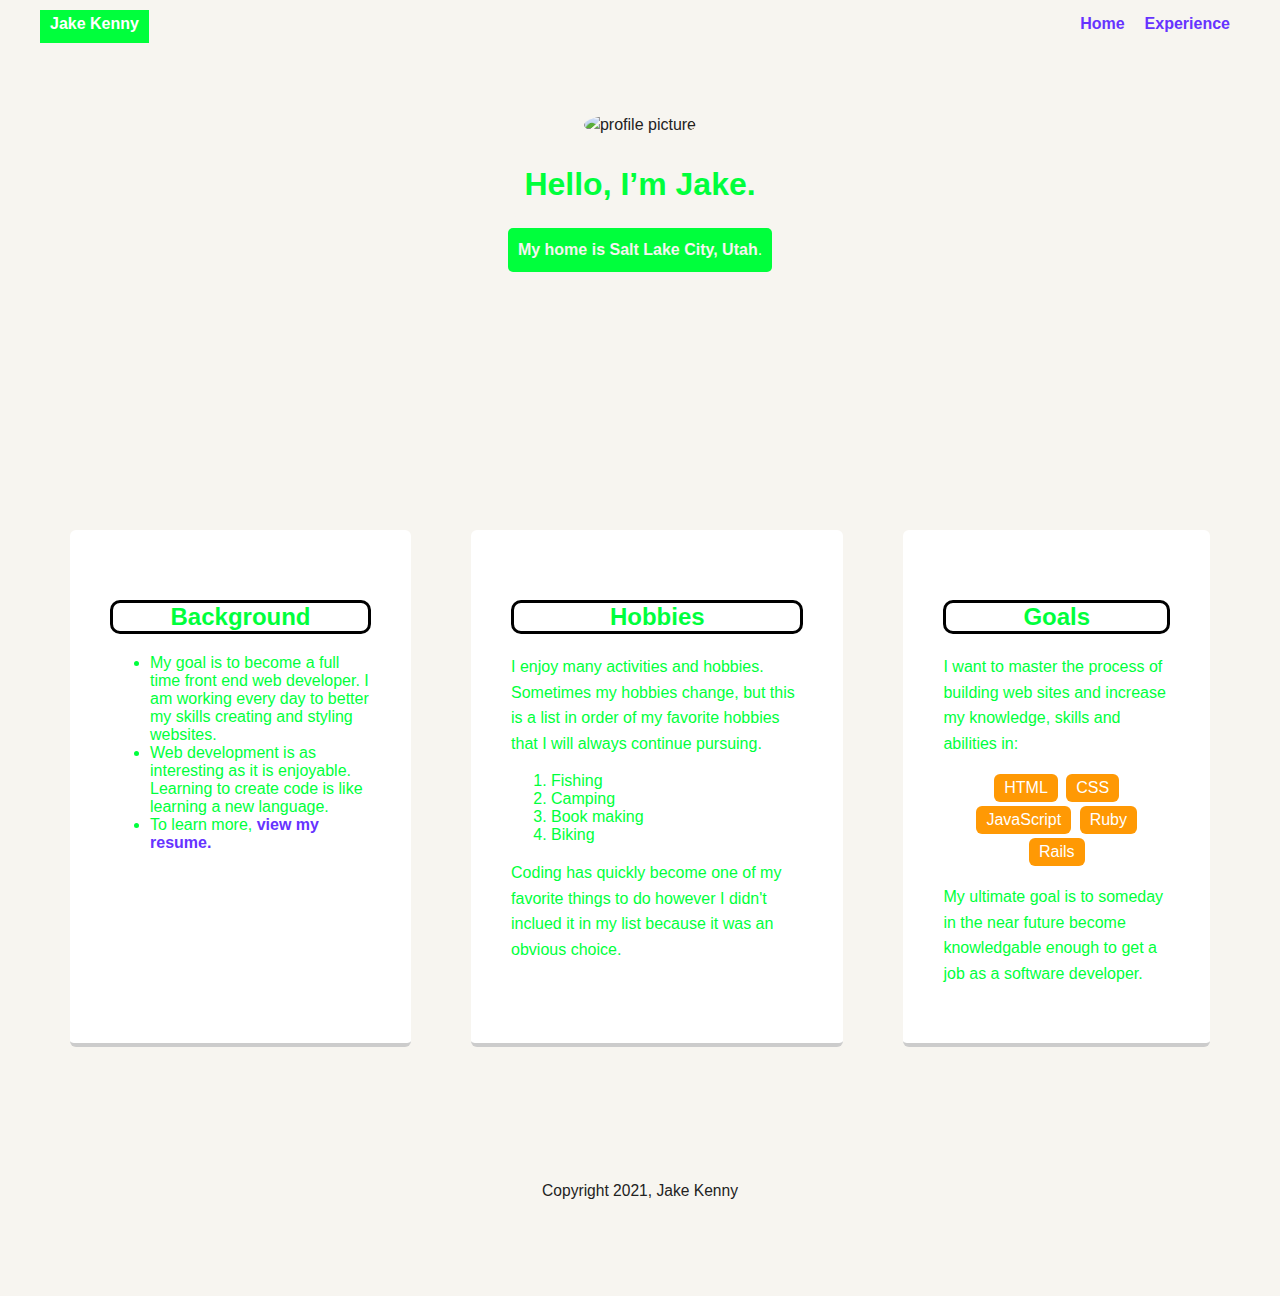
==== index.html @ 8a564b65 "Initial commit" ====
<!doctype html>
<html lang="en">
<head>
  <meta charset="utf-8">
  <title>Jake Kenny's Profile</title>
  <meta name="viewport" content="width=device-width, initial-scale=1.0">
  <link rel="stylesheet" href="styles.css">
  <link href="https://fonts.googleapis.com/css?family=Muli%7CRoboto:400,300,500,700,900" rel="stylesheet"></head>
  <body>

    <div class="main-nav">
        <ul class="nav">
          <li class="name">Jake Kenny</li>
          <li><a href="#">Home</a></li>
          <li><a href="resume.html">Experience</a></li>
        </ul>
    </div>

    <header>
      <img src="http://placeimg.com/640/480/people" alt="profile picture" class="profile-image">
      <h1 class="tag name">Hello, I’m Jake.</h1>
      <p class="tag location"><strong>My home is Salt Lake City, Utah</strong>.</p>
    </header>

    <main class="flex">
      <div class="card">
        <h2 class="card-title"><strong>Background</strong></h2>
        <ul>
            <li>My goal is to become a full time front end web developer. I am working every day to better my skills creating and styling websites.</li>
            <li>Web development is as interesting as it is enjoyable. Learning to create code is like learning a new language.</li>
            <li>To learn more, <a href="resume.html"><strong>view my resume.</strong></a></li>
        </ul>
    </div>
            <div class="card">
            <h2 class="card-title"><strong>Hobbies</strong></h2>
            <p>I enjoy many activities and hobbies. Sometimes my hobbies change, but this is a list in order of my favorite hobbies that I will always continue pursuing.</p>
            <ol class="hobbies">
                <li>Fishing</li>
                <li>Camping</li>
                <li>Book making</li>
                <li>Biking</li>
            </ol>
            <p>Coding has quickly become one of my favorite things to do however I didn't inclued it in my list because it was an obvious choice.</p>    
      </div> 

      <div class="card">
        <h2 class="card-title"><strong>Goals</strong></h2>
        <p>I want to master the process of building web sites and increase my knowledge, skills and abilities in:</p>
        <ul class="skills">
          <li>HTML</li>
          <li>CSS</li>
          <li>JavaScript</li>
          <li>Ruby</li>
          <li>Rails</li>
        </ul>
        <p>My ultimate goal is to someday in the near future become knowledgable enough to get a job as a software developer.</p>
      </div> 

    </main>
    <footer>
      <ul>
        <li><a href="http://twitter.com/treehouse" Target="-blank" class="social twitter">Twitter</a></li>
        <li><a href="#" class="social linkedin">LinkedIn</a></li>
        <li><a href="#" class="social github">Github</a></li>
      </ul>
      <p class="copyright">Copyright 2021, Jake Kenny</p>
    </footer>
  </body>
  </html>
---- styles.css ----
/* Global Layout Set-up */
* { 
    box-sizing: border-box;
  }
    
  body {
    margin: 0;
    padding: 0;
    text-align: center;
    font-family: 'Roboto', sans-serif;
    color: #222;
    background: #f7f5f0;
  }
  /* Link Styles */
  
  a {
    text-decoration: none;
    color: #6633ff
  }
  a:hover {
    color: #6633ff;
  }
  
  /* Section Styles */
  
  .main-nav {
    width: 100%;
    background: #f7f5f0;
    min-height: 30px;
    padding: 10px;
    position: fixed;
    text-align: center;
  }
  .nav {
    display: flex;
    justify-content: space-around;
    font-weight: 700;
    list-style-type: none;
    margin: 0 auto;
    padding: 0;
  }
  .nav .name {
    display: none;
    background-color: rgb(0, 255, 60);
  }
  .nav li {
    padding: 5px 10px 10px 10px;
  }
  .nav a {
    transition: all .5s;
  }
  .nav a:hover {
    color: white
  }
  
  header {
    text-align: center;
    background: url('http://placeimg.com/640/480/tech') no-repeat top center ;
    background-size: cover;
    overflow: hidden;
    padding-top: 60px;
  }
  header {
    line-height: 1.5;
  }
  header .profile-image {
    margin-top: 50px;
    width: 150px;
    height: 150px;
    border-radius: 50%;
    border: 3px solid #f7f5f0;
    transition: all .5s;
  }
  header .profile-image:hover {
    transform: scale(1.2) rotate(360deg);
  }
  .tag {
    background-color: #f7f5f0;
    color: rgb(0,255,60);
    padding: 10px;
    border-radius: 5px;
    display: table;
    margin: 10px auto;
  } 
  .location {
    background-color: rgb(0, 255, 60);
    color:#f7f5f0;
  }
  .card {
    margin: 30px;
    padding: 20px 40px 40px;
    max-width: 500px;
    text-align: left;
    background: #fff;
    border-bottom: 4px solid #ccc;
    border-radius: 6px;
  }
  .card:hover {
    border-color:  rgb(0, 255, 60);
  }
  
  ul.skills {
    padding: 0;
    text-align: center;
  }
  
  .skills li {
    border-radius: 6px;
    display: inline-block;
    background: #ff9904;
    color: white;
    padding: 5px 10px;
    margin: 2px;
  }
  
  .skills li:nth-child(odd) {
    background: #ff9904
  }
  
  footer {
    width: 100%;
    min-height: 30px;
    padding: 20px 0 40px 20px;
  }
  
  footer .copyright {
    top: -8px;
    margin-right: 20px;
    font-size: .75em;
  }
  
  footer ul {
    list-style-type: none;
    margin: 0;
    padding: 0;
  }
  
  footer ul li {
    display: inline-block;
  }
  
  a.social {
    display: inline-block;
    text-indent: -9999px;
    margin-left: 5px;
    width: 30px;
    height: 30px;
    background-size: 30px 30px;
    opacity: .5;
    transition: all .25s;
  }
  a.twitter {
    background-image: url(images/twitter.svg);
  }
  a.linkedin {
    background-image: url(images/linkedin.svg);
  }
  a.github {
    background-image: url(images/github.svg);
  }
  a.social:hover {
    opacity: 1;
  }
  .clearfix {
    clear: both;
  }
  
  /* Styles for larger screens */
  @media screen and (min-width: 720px) {
    
    .flex {
        display: flex;
        max-width: 1200px;
        justify-content: space-around;
        margin: 0 auto;
        color: rgb(0, 255, 60);
    }
  
    header {
      min-height: 450px;
    }
  
    .nav {
      max-width: 1200px;
    }
  
    .nav .name {
      display: block;
      margin-right: auto;
      color: white;
    }
  
    main {
      padding-top: 50px;
    }
  
    main p {
      line-height: 1.6em;
    }
  
    footer {
      font-size: 1.3em;
      max-width: 1200px;
      margin: 40px auto;
    }
  
  }
  
  h3 {
      color: rgb(0, 255, 60);
      letter-spacing: .5px;
  }
  
  .card-title {
      text-align: center;
      border: solid black 3px;
      border-radius: 10px;
      margin-top: 50px;
  }
  
  /* resume.css */
  body {
    font-family: "Arial";
}
.main-image {
    border: solid 4px black;
    border-radius: 50%;
}

h1 {
    background-color: #f7f5f0;
    padding: 5px;
}

.setion-title {
    text-transform: uppercase;
}
.spin-image {
    display: flex;
    margin: auto;
    width: auto;
    height: auto;
    padding-left: 100px;
    transition: transform .8s ease-in-out;
  }
  
  .spin-image:hover {
    transform: rotate(360deg);
  }
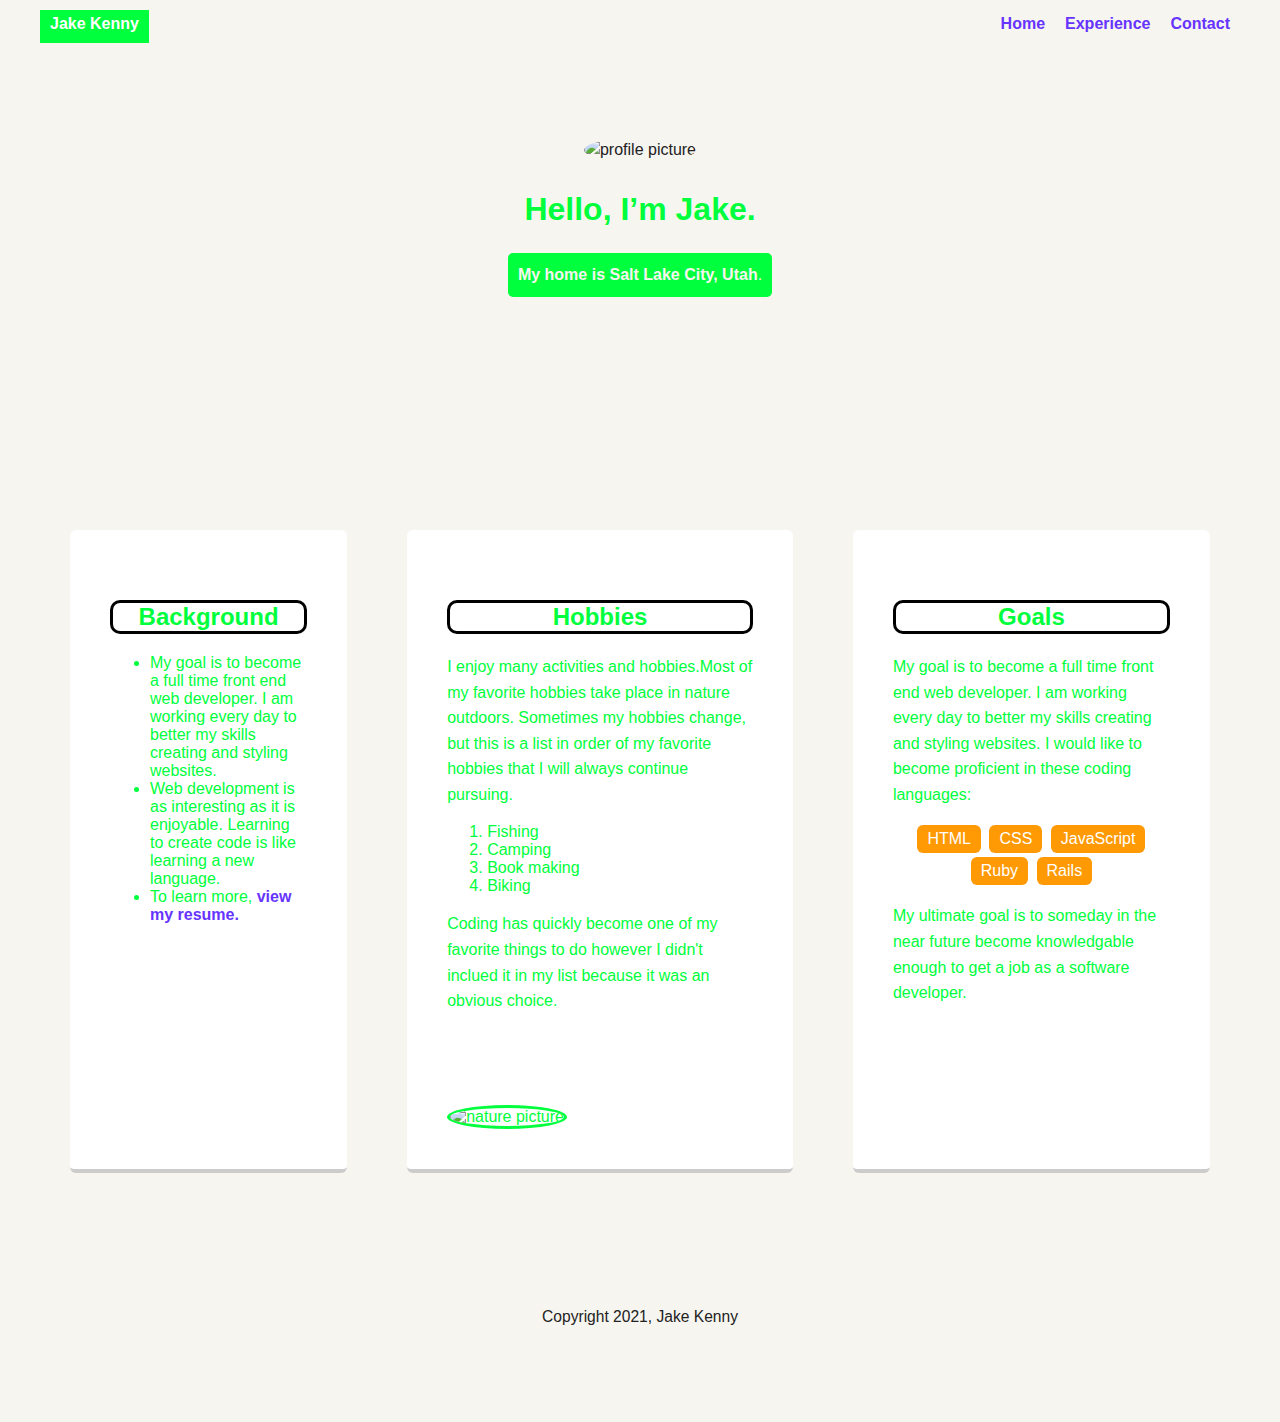
==== commit f2c5f0a6: "corrections of errors" ====
--- a/index.html
+++ b/index.html
@@ -11,8 +11,9 @@
     <div class="main-nav">
         <ul class="nav">
           <li class="name">Jake Kenny</li>
-          <li><a href="#">Home</a></li>
+          <li><a href="index.html">Home</a></li>
           <li><a href="resume.html">Experience</a></li>
+          <li><a href="contact.html">Contact</a></li>
         </ul>
     </div>
 
@@ -33,7 +34,7 @@
     </div>
             <div class="card">
             <h2 class="card-title"><strong>Hobbies</strong></h2>
-            <p>I enjoy many activities and hobbies. Sometimes my hobbies change, but this is a list in order of my favorite hobbies that I will always continue pursuing.</p>
+            <p>I enjoy many activities and hobbies.Most of my favorite hobbies take place in nature outdoors. Sometimes my hobbies change, but this is a list in order of my favorite hobbies that I will always continue pursuing.</p>
             <ol class="hobbies">
                 <li>Fishing</li>
                 <li>Camping</li>
@@ -41,11 +42,12 @@
                 <li>Biking</li>
             </ol>
             <p>Coding has quickly become one of my favorite things to do however I didn't inclued it in my list because it was an obvious choice.</p>    
+            <img src="http://placeimg.com/640/480/nature" alt="nature picture" class="hobbie-image">
       </div> 
 
       <div class="card">
         <h2 class="card-title"><strong>Goals</strong></h2>
-        <p>I want to master the process of building web sites and increase my knowledge, skills and abilities in:</p>
+        <p>My goal is to become a full time front end web developer. I am working every day to better my skills creating and styling websites. I would like to become proficient in these coding languages:</p>
         <ul class="skills">
           <li>HTML</li>
           <li>CSS</li>
@@ -60,8 +62,8 @@
     <footer>
       <ul>
         <li><a href="http://twitter.com/treehouse" Target="-blank" class="social twitter">Twitter</a></li>
-        <li><a href="#" class="social linkedin">LinkedIn</a></li>
-        <li><a href="#" class="social github">Github</a></li>
+        <li><a href="http://linkedin.com/treehouse" Target="-blank" class="social linkedin">LinkedIn</a></li>
+        <li><a href="http://github.com/treehouse" Target="-blank" class="social github">Github</a></li>
       </ul>
       <p class="copyright">Copyright 2021, Jake Kenny</p>
     </footer>
--- a/styles.css
+++ b/styles.css
@@ -1,249 +1,289 @@
 /* Global Layout Set-up */
 * { 
-    box-sizing: border-box;
-  }
-    
-  body {
-    margin: 0;
-    padding: 0;
+  box-sizing: border-box;
+}
+  
+body {
+  margin: 0;
+  padding: 0;
+  text-align: center;
+  font-family: 'Roboto', sans-serif;
+  color: #222;
+  background: #f7f5f0;
+}
+/* Link Styles */
+
+a {
+  text-decoration: none;
+  color: #6633ff
+}
+a:hover {
+  color: #6633ff;
+}
+
+/* Section Styles */
+
+.main-nav {
+  width: 100%;
+  background: #f7f5f0;
+  min-height: 30px;
+  padding: 10px;
+  position: fixed;
+  text-align: center;
+}
+.nav {
+  display: flex;
+  justify-content: space-around;
+  font-weight: 700;
+  list-style-type: none;
+  margin: 0 auto;
+  padding: 0;
+}
+.nav .name {
+  display: none;
+  background-color: rgb(0, 255, 60);
+}
+.nav li {
+  padding: 5px 10px 10px 10px;
+}
+.nav a {
+  transition: all .5s;
+}
+.nav a:hover {
+  color: white
+}
+
+header {
+  text-align: center;
+  background: url('http://placeimg.com/640/480/tech') no-repeat top center ;
+  background-size: cover;
+  overflow: hidden;
+  padding-top: 60px;
+}
+header {
+  line-height: 1.5;
+}
+header .profile-image {
+  margin-top: 75px;
+  width: 175px;
+  height: 175px;
+  border-radius: 50%;
+  border: 3px solid #f7f5f0;
+  transition: all .5s;
+}
+header .profile-image:hover {
+  transform: scale(1.2) rotate(360deg);
+}
+
+.hobbie-image {
+    margin-top: 75px;
+    width: 175px;
+    height: 175px;
+    border-radius: 50%;
+    border: 3px solid rgb(0, 255, 60);
+    transition: all .5s;
+}
+
+.tag {
+  background-color: #f7f5f0;
+  color: rgb(0,255,60);
+  padding: 10px;
+  border-radius: 5px;
+  display: table;
+  margin: 10px auto;
+} 
+.location {
+  background-color: rgb(0, 255, 60);
+  color:#f7f5f0;
+}
+.card {
+  margin: 30px;
+  padding: 20px 40px 40px;
+  max-width: 500px;
+  text-align: left;
+  background: #fff;
+  border-bottom: 4px solid #ccc;
+  border-radius: 6px;
+}
+.card:hover {
+  border-color:  rgb(0, 255, 60);
+}
+
+ul.skills {
+  padding: 0;
+  text-align: center;
+}
+
+.skills li {
+  border-radius: 6px;
+  display: inline-block;
+  background: #ff9904;
+  color: white;
+  padding: 5px 10px;
+  margin: 2px;
+}
+
+.skills li:nth-child(odd) {
+  background: #ff9904
+}
+
+footer {
+  width: 100%;
+  min-height: 30px;
+  padding: 20px 0 40px 20px;
+}
+
+footer .copyright {
+  top: -8px;
+  margin-right: 20px;
+  font-size: .75em;
+}
+
+footer ul {
+  list-style-type: none;
+  margin: 0;
+  padding: 0;
+}
+
+footer ul li {
+  display: inline-block;
+}
+
+a.social {
+  display: inline-block;
+  text-indent: -9999px;
+  margin-left: 5px;
+  width: 30px;
+  height: 30px;
+  background-size: 30px 30px;
+  opacity: .5;
+  transition: all .25s;
+}
+a.twitter {
+  background-image: url(images/twitter.svg);
+}
+a.linkedin {
+  background-image: url(images/linkedin.svg);
+}
+a.github {
+  background-image: url(images/github.svg);
+}
+a.social:hover {
+  opacity: 1;
+}
+.clearfix {
+  clear: both;
+}
+
+/* Styles for larger screens */
+@media screen and (min-width: 720px) {
+  
+  .flex {
+      display: flex;
+      max-width: 1200px;
+      justify-content: space-around;
+      margin: 0 auto;
+      color: rgb(0, 255, 60);
+  }
+
+  header {
+    min-height: 450px;
+  }
+
+  .nav {
+    max-width: 1200px;
+  }
+
+  .nav .name {
+    display: block;
+    margin-right: auto;
+    color: white;
+  }
+
+  main {
+    padding-top: 50px;
+  }
+
+  main p {
+    line-height: 1.6em;
+  }
+
+  footer {
+    font-size: 1.3em;
+    max-width: 1200px;
+    margin: 40px auto;
+  }
+
+}
+
+h3 {
+    color: rgb(0, 255, 60);
+    letter-spacing: .5px;
+}
+
+.card-title {
     text-align: center;
-    font-family: 'Roboto', sans-serif;
-    color: #222;
-    background: #f7f5f0;
-  }
-  /* Link Styles */
-  
-  a {
-    text-decoration: none;
-    color: #6633ff
-  }
-  a:hover {
-    color: #6633ff;
-  }
-  
-  /* Section Styles */
-  
-  .main-nav {
-    width: 100%;
-    background: #f7f5f0;
-    min-height: 30px;
-    padding: 10px;
-    position: fixed;
-    text-align: center;
-  }
-  .nav {
-    display: flex;
-    justify-content: space-around;
-    font-weight: 700;
-    list-style-type: none;
-    margin: 0 auto;
-    padding: 0;
-  }
-  .nav .name {
-    display: none;
-    background-color: rgb(0, 255, 60);
-  }
-  .nav li {
-    padding: 5px 10px 10px 10px;
-  }
-  .nav a {
-    transition: all .5s;
-  }
-  .nav a:hover {
-    color: white
-  }
-  
-  header {
-    text-align: center;
-    background: url('http://placeimg.com/640/480/tech') no-repeat top center ;
-    background-size: cover;
-    overflow: hidden;
-    padding-top: 60px;
-  }
-  header {
-    line-height: 1.5;
-  }
-  header .profile-image {
+    border: solid black 3px;
+    border-radius: 10px;
     margin-top: 50px;
-    width: 150px;
-    height: 150px;
-    border-radius: 50%;
-    border: 3px solid #f7f5f0;
-    transition: all .5s;
-  }
-  header .profile-image:hover {
-    transform: scale(1.2) rotate(360deg);
-  }
-  .tag {
-    background-color: #f7f5f0;
-    color: rgb(0,255,60);
-    padding: 10px;
-    border-radius: 5px;
-    display: table;
-    margin: 10px auto;
-  } 
-  .location {
-    background-color: rgb(0, 255, 60);
-    color:#f7f5f0;
-  }
-  .card {
-    margin: 30px;
-    padding: 20px 40px 40px;
-    max-width: 500px;
-    text-align: left;
-    background: #fff;
-    border-bottom: 4px solid #ccc;
-    border-radius: 6px;
-  }
-  .card:hover {
-    border-color:  rgb(0, 255, 60);
-  }
-  
-  ul.skills {
-    padding: 0;
-    text-align: center;
-  }
-  
-  .skills li {
-    border-radius: 6px;
-    display: inline-block;
-    background: #ff9904;
-    color: white;
-    padding: 5px 10px;
-    margin: 2px;
-  }
-  
-  .skills li:nth-child(odd) {
-    background: #ff9904
-  }
-  
-  footer {
-    width: 100%;
-    min-height: 30px;
-    padding: 20px 0 40px 20px;
-  }
-  
-  footer .copyright {
-    top: -8px;
-    margin-right: 20px;
-    font-size: .75em;
-  }
-  
-  footer ul {
-    list-style-type: none;
-    margin: 0;
-    padding: 0;
-  }
-  
-  footer ul li {
-    display: inline-block;
-  }
-  
-  a.social {
-    display: inline-block;
-    text-indent: -9999px;
-    margin-left: 5px;
-    width: 30px;
-    height: 30px;
-    background-size: 30px 30px;
-    opacity: .5;
-    transition: all .25s;
-  }
-  a.twitter {
-    background-image: url(images/twitter.svg);
-  }
-  a.linkedin {
-    background-image: url(images/linkedin.svg);
-  }
-  a.github {
-    background-image: url(images/github.svg);
-  }
-  a.social:hover {
-    opacity: 1;
-  }
-  .clearfix {
-    clear: both;
-  }
-  
-  /* Styles for larger screens */
-  @media screen and (min-width: 720px) {
-    
-    .flex {
-        display: flex;
-        max-width: 1200px;
-        justify-content: space-around;
-        margin: 0 auto;
-        color: rgb(0, 255, 60);
-    }
-  
-    header {
-      min-height: 450px;
-    }
-  
-    .nav {
-      max-width: 1200px;
-    }
-  
-    .nav .name {
-      display: block;
-      margin-right: auto;
-      color: white;
-    }
-  
-    main {
-      padding-top: 50px;
-    }
-  
-    main p {
-      line-height: 1.6em;
-    }
-  
-    footer {
-      font-size: 1.3em;
-      max-width: 1200px;
-      margin: 40px auto;
-    }
-  
-  }
-  
-  h3 {
-      color: rgb(0, 255, 60);
-      letter-spacing: .5px;
-  }
-  
-  .card-title {
-      text-align: center;
-      border: solid black 3px;
-      border-radius: 10px;
-      margin-top: 50px;
-  }
-  
-  /* resume.css */
-  body {
-    font-family: "Arial";
+}
+
+/* resume.css */
+body {
+  font-family: "Arial";
 }
 .main-image {
-    border: solid 4px black;
-    border-radius: 50%;
+  border: solid 4px black;
+  border-radius: 50%;
 }
 
 h1 {
-    background-color: #f7f5f0;
-    padding: 5px;
+  background-color: #f7f5f0;
+  padding: 5px;
 }
 
 .setion-title {
-    text-transform: uppercase;
+  text-transform: uppercase;
 }
 .spin-image {
-    display: flex;
-    margin: auto;
-    width: auto;
-    height: auto;
-    padding-left: 100px;
-    transition: transform .8s ease-in-out;
-  }
-  
-  .spin-image:hover {
-    transform: rotate(360deg);
-  }+  display: flex;
+  margin: auto;
+  width: auto;
+  height: auto;
+  padding-left: 100px;
+  transition: transform .8s ease-in-out;
+}
+
+.spin-image:hover {
+  transform: rotate(360deg);
+}
+
+/* contact.css */
+body {
+  font-family: "Arial";
+}
+.main-image {
+  border: solid 4px black;
+  border-radius: 50%;
+}
+
+h1 {
+  background-color: #f7f5f0;
+  padding: 5px;
+}
+
+.setion-title {
+  text-transform: uppercase;
+}
+.spin-image {
+  display: flex;
+  margin: auto;
+  width: auto;
+  height: auto;
+  padding-left: 100px;
+  transition: transform .8s ease-in-out;
+}
+
+.spin-image:hover {
+  transform: rotate(360deg);
+}
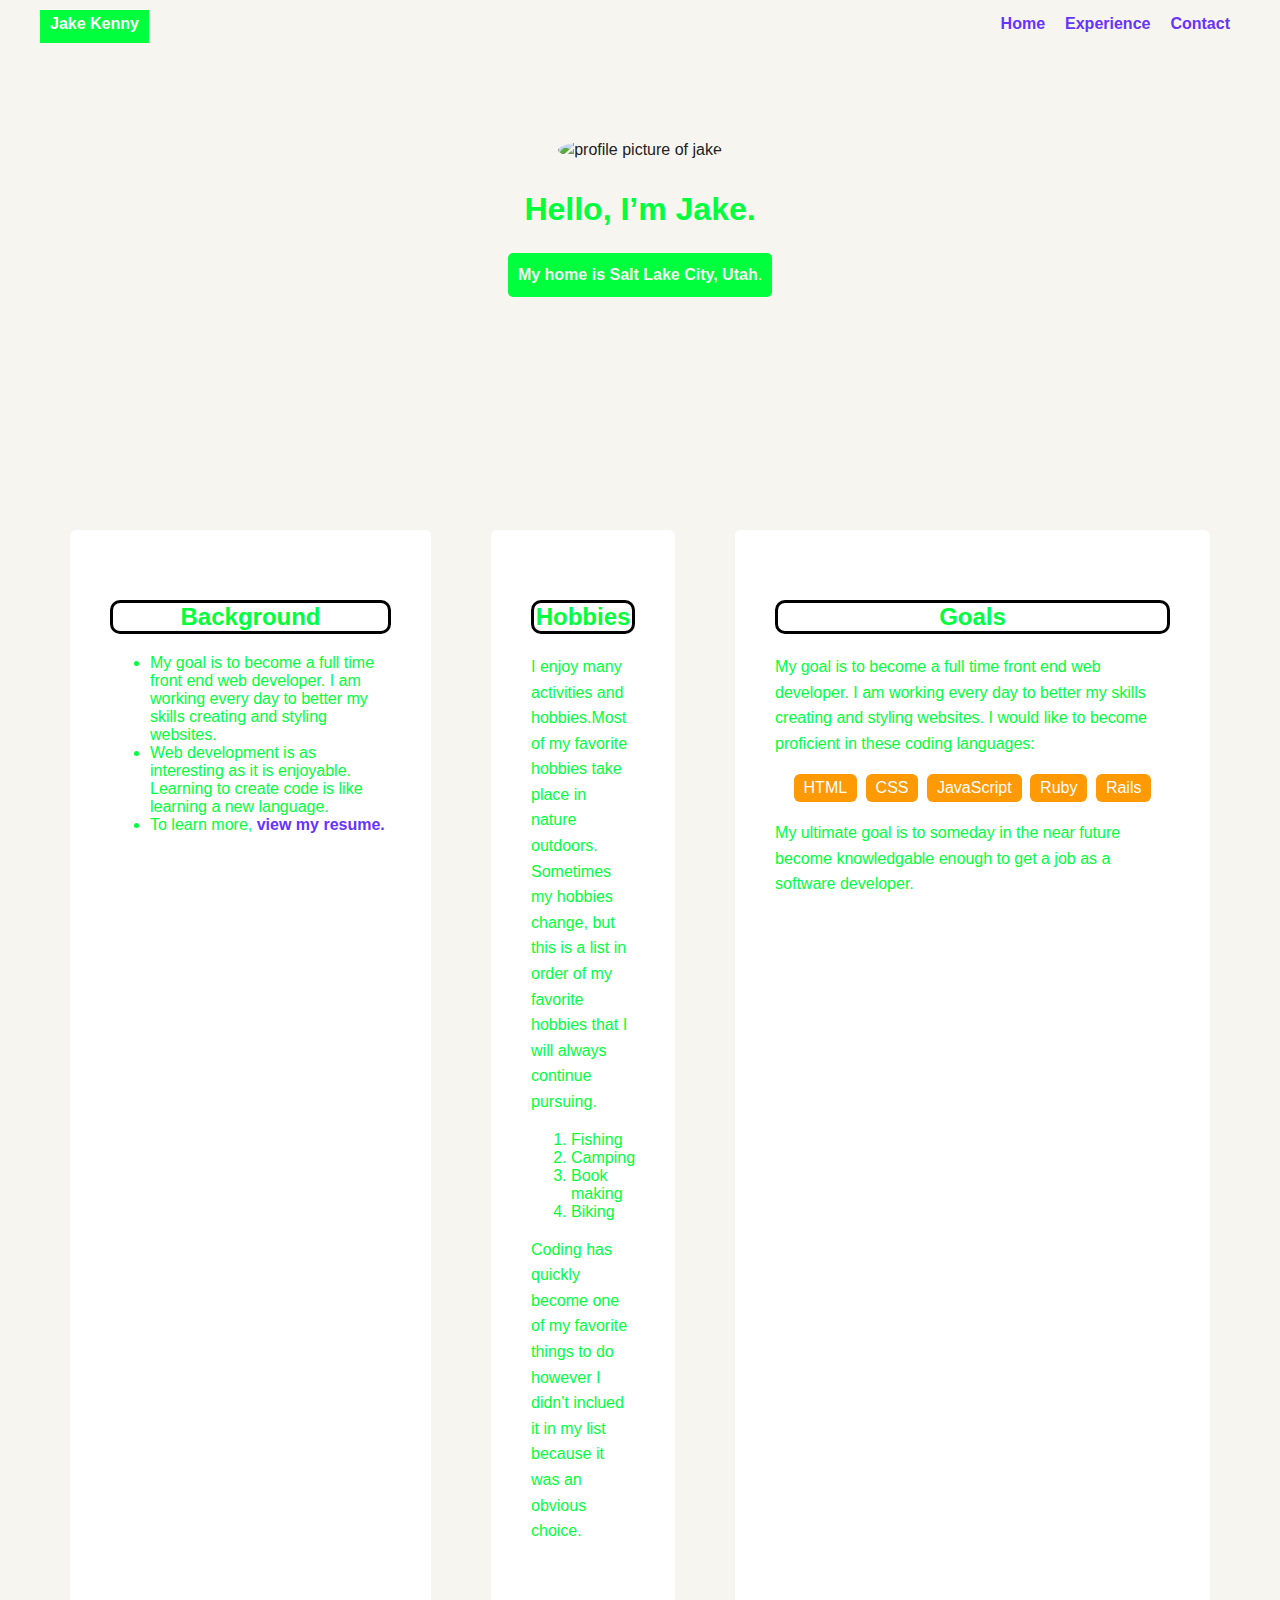
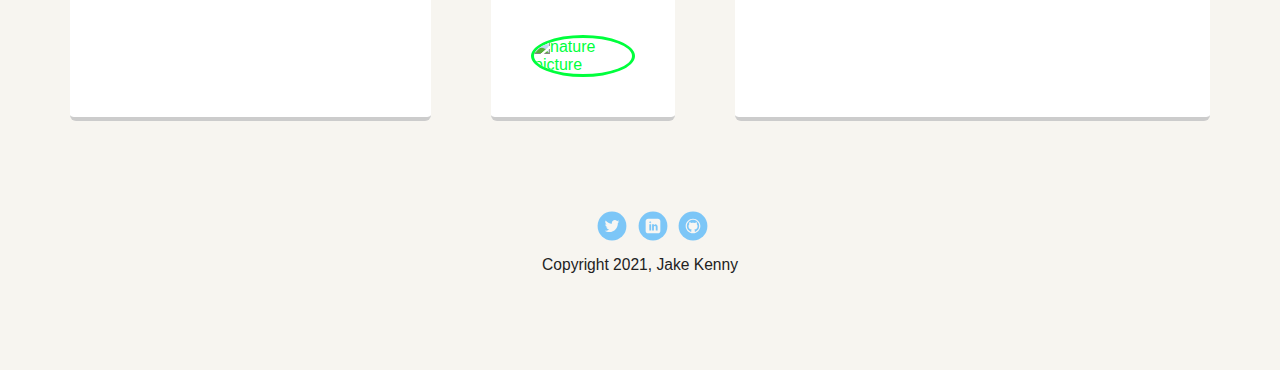
==== commit db6f6096: "quick update" ====
--- a/index.html
+++ b/index.html
@@ -8,7 +8,8 @@
   <link href="https://fonts.googleapis.com/css?family=Muli%7CRoboto:400,300,500,700,900" rel="stylesheet"></head>
   <body>
 
-    <div class="main-nav">
+    <div>
+    <nav class="main-nav">
         <ul class="nav">
           <li class="name">Jake Kenny</li>
           <li><a href="index.html">Home</a></li>
@@ -18,7 +19,7 @@
     </div>
 
     <header>
-      <img src="http://placeimg.com/640/480/people" alt="profile picture" class="profile-image">
+      <img src="http://placeimg.com/640/480/people" alt="profile picture of jake" class="profile-image">
       <h1 class="tag name">Hello, I’m Jake.</h1>
       <p class="tag location"><strong>My home is Salt Lake City, Utah</strong>.</p>
     </header>
@@ -32,7 +33,9 @@
             <li>To learn more, <a href="resume.html"><strong>view my resume.</strong></a></li>
         </ul>
     </div>
-            <div class="card">
+    
+    <div>
+    <article class="card">
             <h2 class="card-title"><strong>Hobbies</strong></h2>
             <p>I enjoy many activities and hobbies.Most of my favorite hobbies take place in nature outdoors. Sometimes my hobbies change, but this is a list in order of my favorite hobbies that I will always continue pursuing.</p>
             <ol class="hobbies">
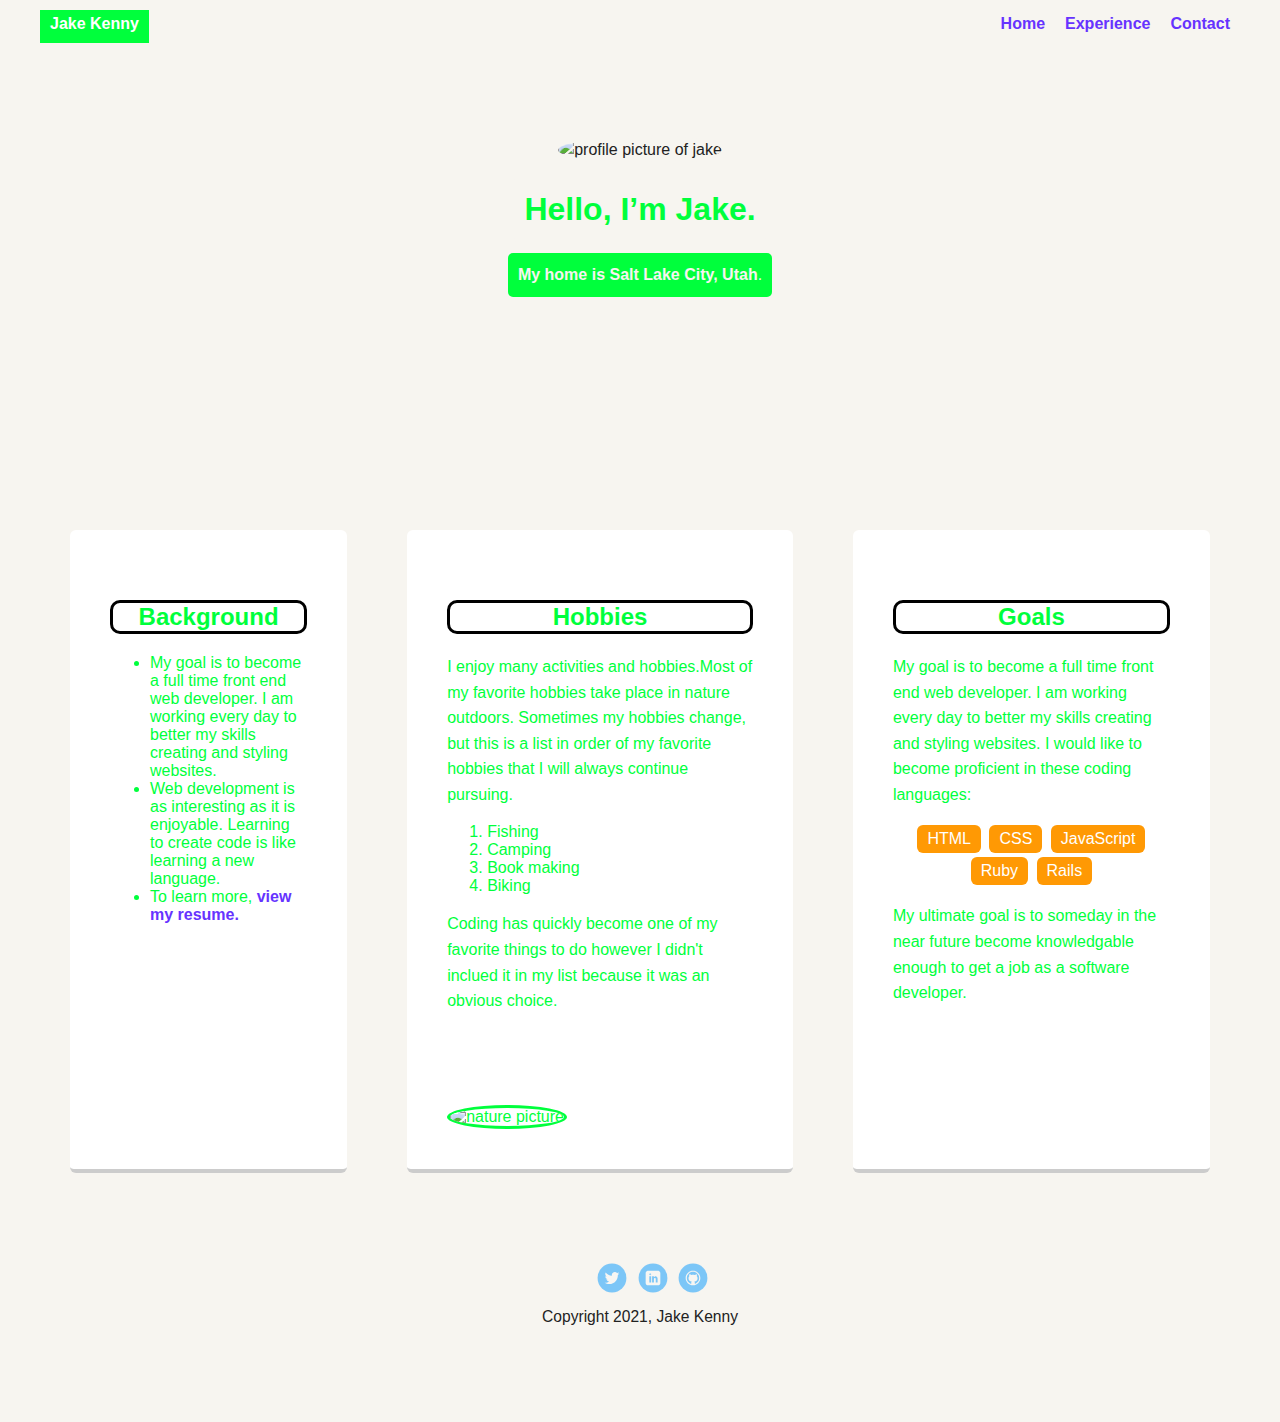
==== commit 90039929: "html errors fixed" ====
--- a/index.html
+++ b/index.html
@@ -8,8 +8,7 @@
   <link href="https://fonts.googleapis.com/css?family=Muli%7CRoboto:400,300,500,700,900" rel="stylesheet"></head>
   <body>
 
-    <div>
-    <nav class="main-nav">
+    <div class="main-nav">
         <ul class="nav">
           <li class="name">Jake Kenny</li>
           <li><a href="index.html">Home</a></li>
@@ -34,8 +33,7 @@
         </ul>
     </div>
     
-    <div>
-    <article class="card">
+    <div class="card">
             <h2 class="card-title"><strong>Hobbies</strong></h2>
             <p>I enjoy many activities and hobbies.Most of my favorite hobbies take place in nature outdoors. Sometimes my hobbies change, but this is a list in order of my favorite hobbies that I will always continue pursuing.</p>
             <ol class="hobbies">
